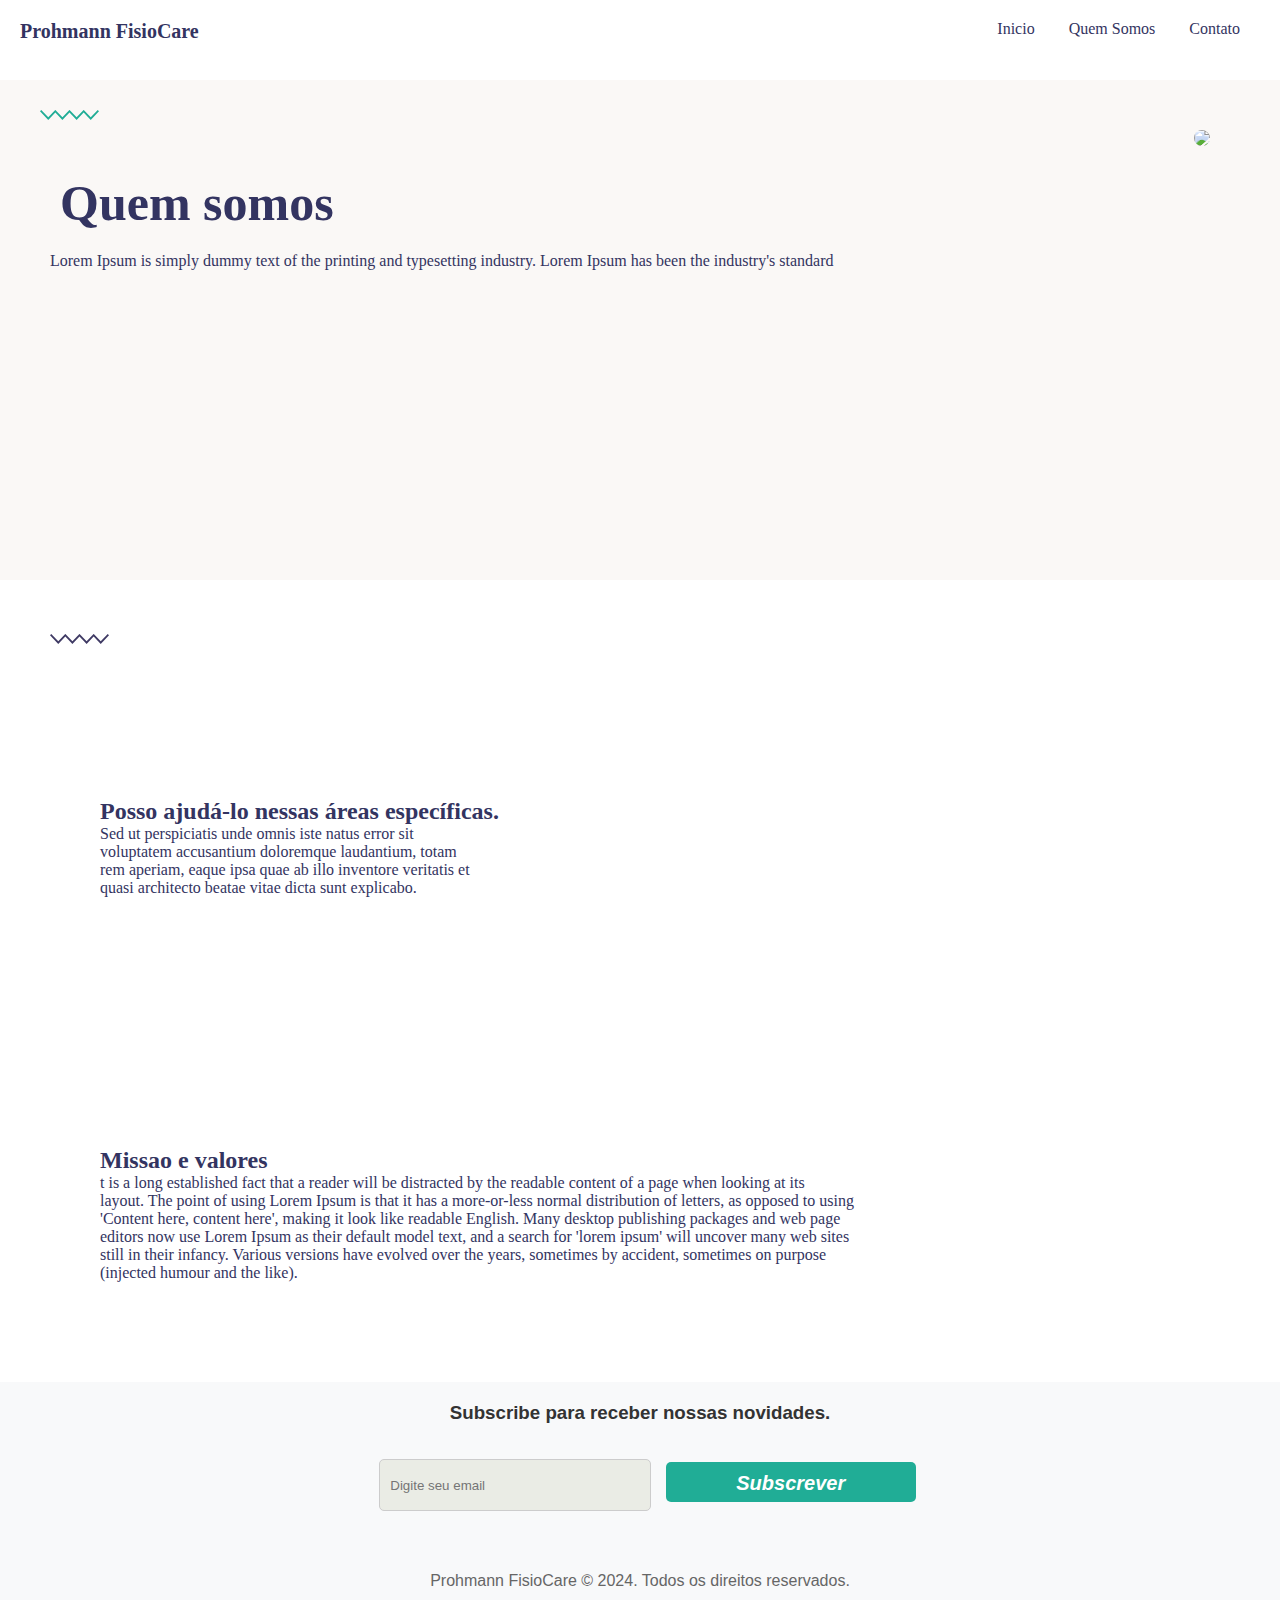
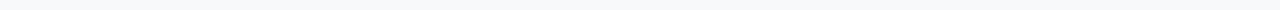
==== components/abountme.html @ 1d25ca10 "teste" ====
<!DOCTYPE html>
<html lang="pt-BR">

<head>
    <meta charset="UTF-8">
    <meta name="viewport" content="width=device-width, initial-scale=1.0">
    <link rel="stylesheet" href="style.css">
    <title>Prohmann FisioCare</title>
</head>

<body>
    <header>
        <div class="Logo">
            <h1>Prohmann FisioCare</h1>
        </div>
        <div class="menu">
            <nav>
                <ul>
                    <li><a href="../index.html ">Inicio</a></li>
                    <li><a href="./abountme.html">Quem Somos</a></li>
                    <li><a href="./contato.html">Contato</a></li>
                    <!-- <li><button>Obtenha seu guia gratuito agora!</button></li> -->
                </ul>
            </nav>
        </div>
    </header>
    <section>
        <div class="banner1">
            <div class="text1">
                <img src="../img/divisor.svg">
                <h1>Quem somos</h1>
                <p>Lorem Ipsum is simply dummy text of the printing and typesetting industry. Lorem Ipsum has been the
                    industry's standard</br>

                </p>
            </div>
            <div class="foto1">
                <img src="../img/mulher1.svg">
            </div>
        </div>
        <div class="banner2">
            <img src="../img/divisorazul.svg" style="height: 10px; margin-left: 50px;">
            <div class="servicos">
                <div>
                    <h2>Posso ajudá-lo nessas áreas específicas.</h2>
                    <p>
                        Sed ut perspiciatis unde omnis iste natus error sit <br> voluptatem accusantium doloremque
                        laudantium, totam <br> rem aperiam,
                        eaque ipsa quae ab illo inventore veritatis et <br>quasi architecto beatae vitae dicta sunt
                        explicabo.
                    </p>
                </div>
            </div>
            <div class="servicos">
                <div>
                    <h2>Missao e valores</h2>
                    <p>
                        t is a long established fact that a reader will be distracted by the readable content of a page
                        when looking at its</br>
                        layout. The point of using Lorem Ipsum is that it has a more-or-less normal distribution of
                        letters, as opposed to using</br>
                        'Content here, content here', making it look like readable English. Many desktop publishing
                        packages and web page</br>
                        editors now use Lorem Ipsum as their default model text, and a search for 'lorem ipsum' will
                        uncover many web sites</br>
                        still in their infancy. Various versions have evolved over the years, sometimes by accident,
                        sometimes on purpose</br>
                        (injected humour and the like).</br>
                    </p>
                </div>
            </div>
        </div>
    </section>
    <footer>
        <div>
            <h3>Subscribe para receber nossas novidades.</h3>
            <div>
                <form action="https://api.sheetmonkey.io/form/3Bjd9qVLcHg1tiGJeEUP2V" method="post">
                    <input type="email" placeholder="Digite seu email">
                    <button>Subscrever</button>
                </form>
            </div>

        </div>
        <div>
            <p>Prohmann FisioCare &copy; 2024. Todos os direitos reservados.</p>
        </div>
    </footer>

</body>

</html>
---- components/style.css ----
*{
    padding: 0px;
    margin: 0px;
    color:#333461;
}

header{
    background-color: #FFFFFF;
    height: 60px;
    width: 100%;
    display: flex;
}
.menu{
    display: flex;
    justify-content: space-around;
    flex-direction: row-reverse;
}
nav { 
    padding: 20px;
    position: absolute;
    right: 20px;
}

.menu li {
    display: inline;
    margin: 0 0 0 15px;
}
.menu li a {
    display: inline;
    margin: 0 0 0 15px;
    text-decoration: none;
}

.Logo{
    padding: 20px;
    font-size: 10px;
}

.banner1{
    margin-top: 20px;
    background-color: #FAF8F6;
    width: 100%;
    height: 500px;
    display: flex;
}
.foto1{
    padding: 20px;
    position: absolute;
    right: 50px;
}
.foto1 img{
    margin-top: 30px;
    height: 400px;
    border-radius: 10px 10px 10px 10px;
}
.text1 h1{
    font-size: 50px;
    margin-top: 50px;
    margin-left: 60px;

}

.text1 img{
    margin-left: 40px;
    margin-top: 30px;
    height: 10px;
}

.text1 p{
    margin-top: 20px;
    margin-left: 50px;
}
button{
    background-color: #20AD96;
    color: #FAF8F6;
    border-radius: 10px 10px 10px 10px;
    height: 30px;
    padding: 20px;
    font-style: oblique;
    font-weight: bold;
}
.text1 button{
    margin-top: 20px;
    margin-left: 60px;
}
.banner2{
    margin-top: 50px;
}
.servicos{
    display: flex;
    margin-top: 50px;
    
}
.servicos div{
    padding: 100px;
}
.avalicoes{    
    background-color: #FAF8F6;
}

.avalicoes h2{
    padding: 50px;
    margin-left: 30px;
}
.cards_ava{
    display: flex;
    height: 400px;
    margin-top: 20px;
}
.cardAva1{
    border-radius: 10px 10px 10px 10px;
    margin-left: 20px;
    background-color: #FFFFFF;
    height: 250px;
}
.cardAva1 h4{
    margin-left: 20px;
    margin-top: 20px;
}
.cardAva1 p{
    margin-left: 40px;
    margin-top: 20px;
}
.cardAva1 img{
    margin-top: 20px;
    margin-left: 20px;
}
.stars{
    margin-top: 500px;
}

/* Formulario */
#formulario {
    text-align: center;
    background-color: #FAF8F6;

}   
#tituloFormulario {
    font-size: 25px;
    margin: 25px;
}

input {
    width: 300px;
    height: 30px;
    background-color: #EAECE5;
    margin: 15px;
    border: 0px;
    border-radius: 5px;
    padding-left: 10px;
}

button {
    border-radius: 10px;
    width: 250px;
    height: 40px;
    flex-shrink: 0;
    color: aliceblue;
    font-size: 20px;
    border: 0px;
    margin-bottom: 50px;
    font-weight: bolder;
    cursor: pointer;
}

button:hover {
    background-color: #318fb8;
    color: aliceblue;
    transform: translateY(-7px);
    transition-duration: 0.75;
    box-shadow: 0px 15px 20px #38383873;
}
table{
    border-collapse: collapse;
    width: 100%;
}
td, th {
    border: 1px solid #ddd;
    padding: 8px;
    text-align: left;
}
tr:nth-child(even){
    background-color: #FAF8F6;
}
footer {
    background-color: #f8f9fa;
    padding: 20px;
    text-align: center;
    font-family: Arial, sans-serif;
}

footer h3 {
    margin-bottom: 20px;
    color: #333;
}

footer input[type="email"] {
    padding: 10px;
    margin-right: 10px;
    border: 1px solid #ccc;
    border-radius: 5px;
    width: 250px;
}

footer button {
    margin-top: 10px;
    padding: 10px 20px;
    color: white;
    border: none;
    border-radius: 5px;
    cursor: pointer;
}

footer button:hover {
    background-color: #333461;
}

footer p {
    margin-top: 20px;
    color: #666;
}


/* responsivo */
 @media (max-width: 768px) {
     header {
         flex-direction: column;
         height: auto;
     }

     nav {
         padding: 10px 0;
     }

     .menu {
         flex-direction: column;
         align-items: center;
     }

     .menu li {
         margin: 10px 0;
     }

     .banner1,
     .servicos,
     .cards_ava {
         flex-direction: column;
         align-items: center;
     }

     .foto1 img {
        height: 300px;
        margin-top: 200px;
     }

     .text1 h1 {
         font-size: 40px;
         margin-left: 20px;
     }

     .text1 p,
     .text1 button {
         margin-left: 20px;
     }
 }
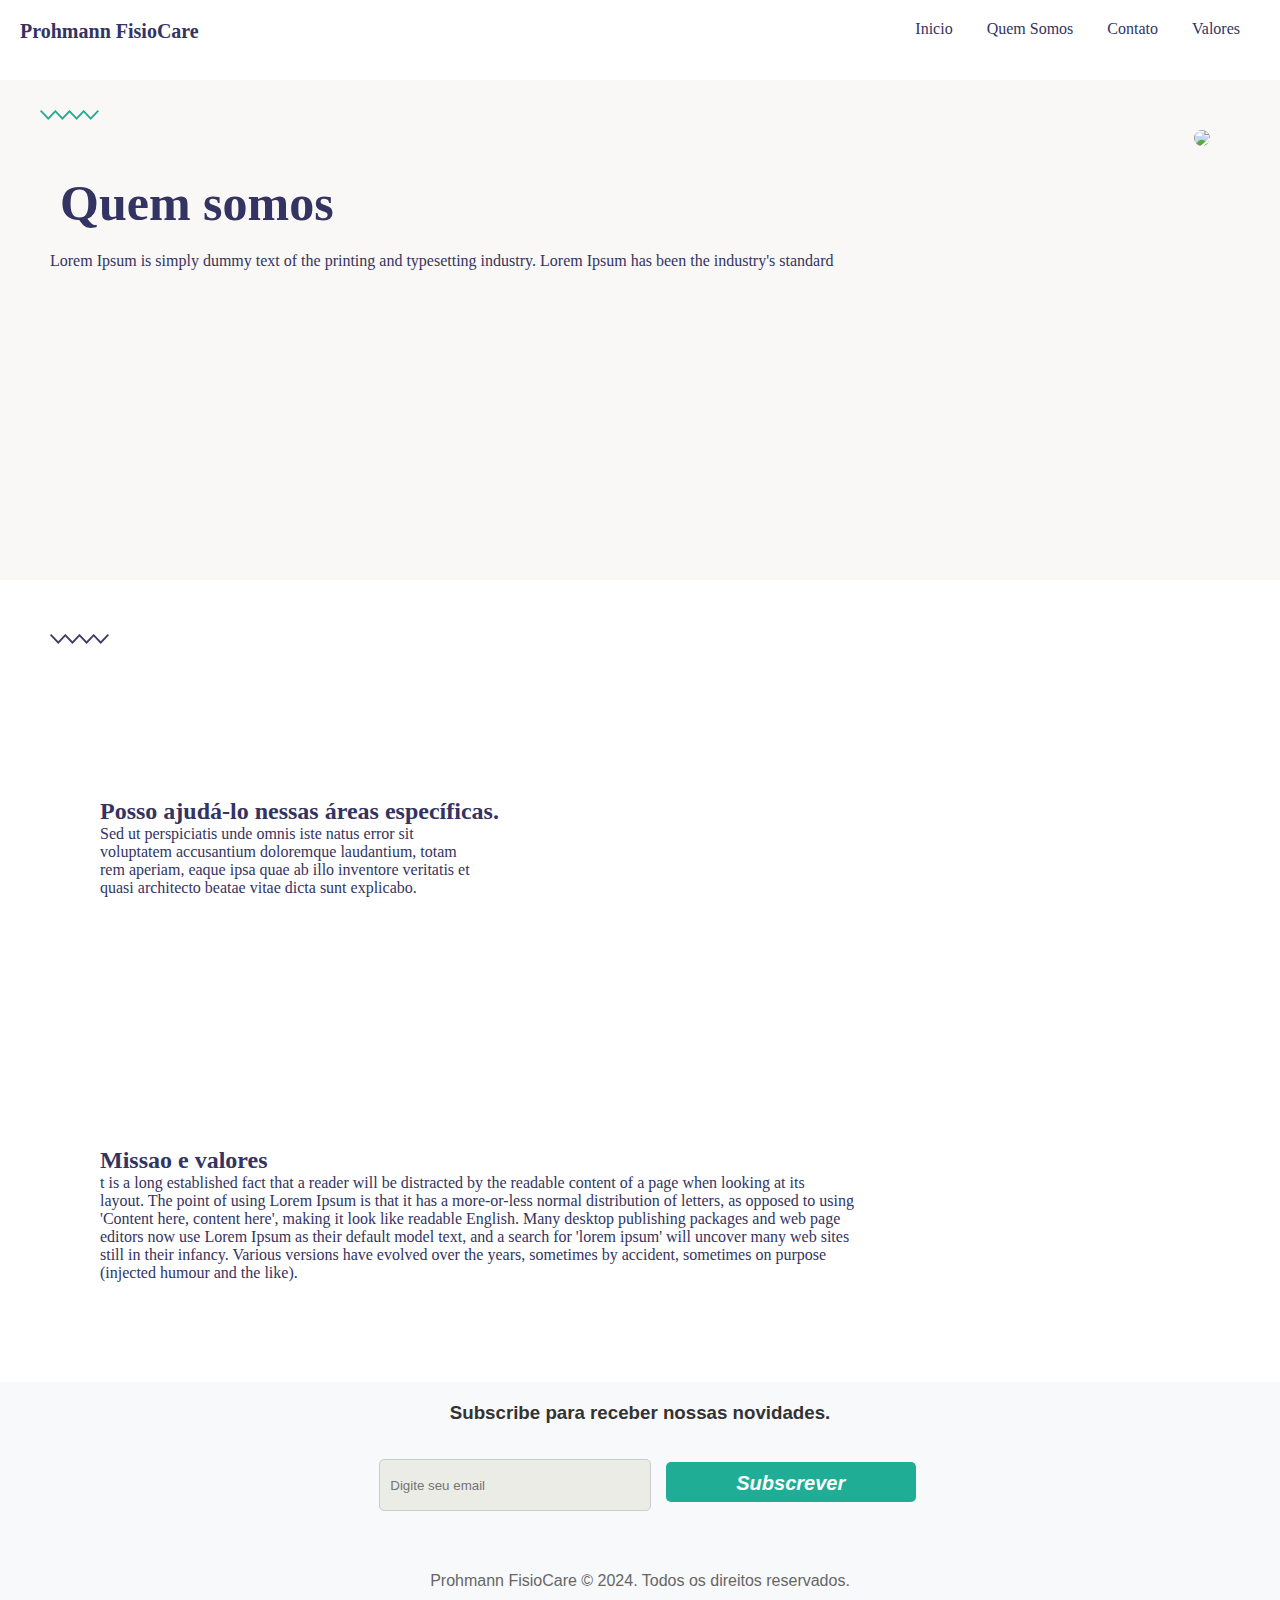
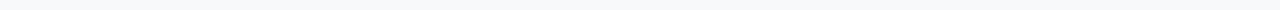
==== commit 84ba7844: "teste" ====
--- a/components/abountme.html
+++ b/components/abountme.html
@@ -19,6 +19,7 @@
                     <li><a href="../index.html ">Inicio</a></li>
                     <li><a href="./abountme.html">Quem Somos</a></li>
                     <li><a href="./contato.html">Contato</a></li>
+                    <li><a href="./table.html">Valores</a></li>
                     <!-- <li><button>Obtenha seu guia gratuito agora!</button></li> -->
                 </ul>
             </nav>
